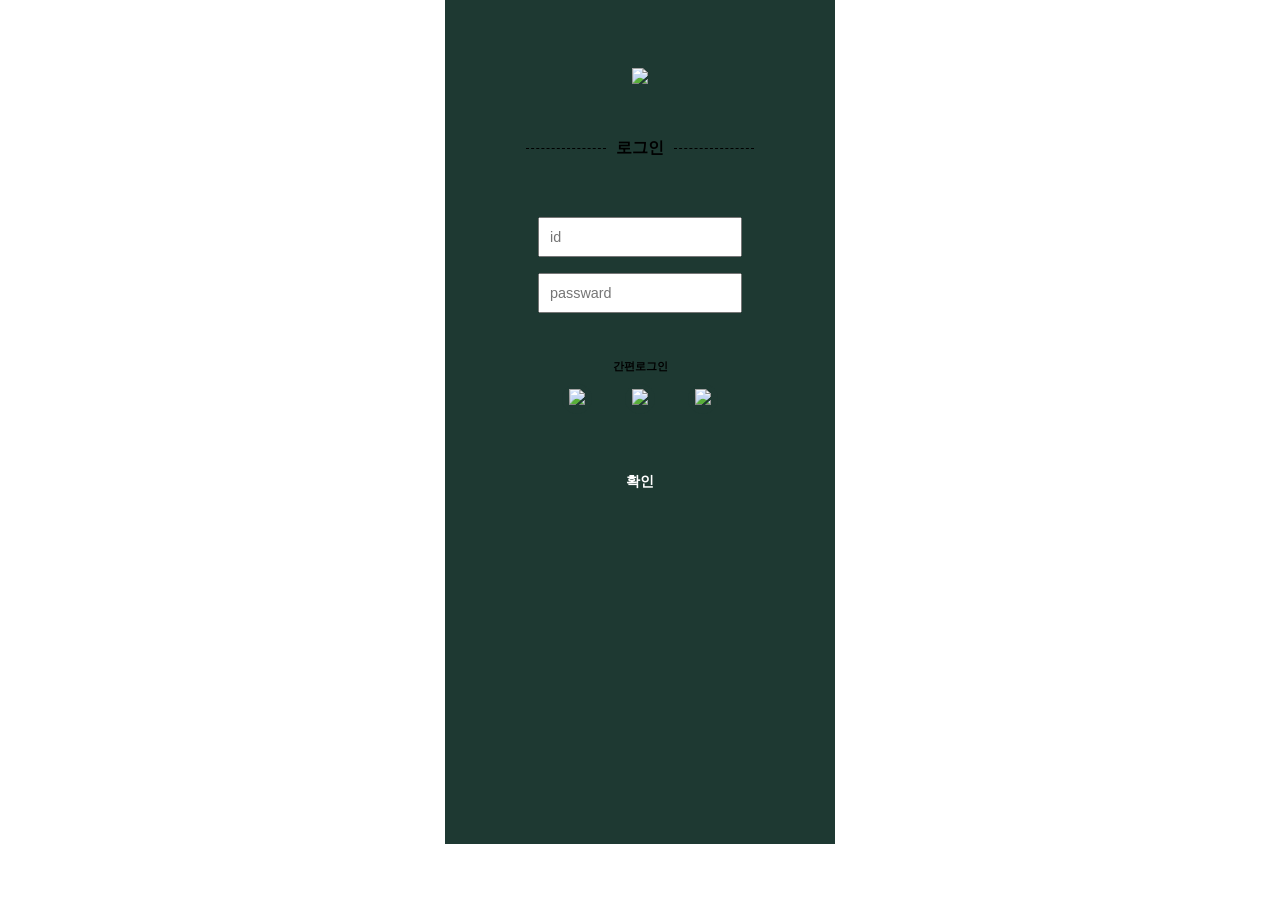
==== 2.html @ 7a39ec4b "Add files via upload" ====
<!DOCTYPE html>
<html lang="ko">
	<head>
		<meta charset="utf-8">
		<meta name="viewport" content="width=device-width">
		<title>스타벅스 리디자인</title>
		<script src="https://code.jquery.com/jquery-3.6.0.min.js" ></script>
		<link rel="stylesheet" href="css/star.css">
		
		<style>
		* {margin:0; padding:0; box-sizing:border-box;}
		img {max-width:100%; }
		#layout {	max-width:390px; margin:auto; background:#1E3932; height:844px;	position:relative; background-image:url("../img/login.jpg")}
		
		::-webkit-scrollbar {
			 width:1px; 
		}
		
		header {text-align:center; padding-top:68px;}
		header img {width:96px;}
		
		#login {justify-content:center; padding:50px 0; display:flex; align-items:center;}
		#login hr {width:80px; background:none; border:none; border-top: 1px dashed black;}
		#login h4 {margin:0 10px; font-weight:bold;}
		
		form { text-align:center;}
		form input {font-size:0.9rem; padding:10px 10px; margin:8px;}
		form input:last-child {background:#1E3932; color:white; border:none; width:270px; padding:10px 0; font-weight:bold;}
		
		#log {display:flex; justify-content:space-around; margin:10px 100px 40px 100px;}
		#log a {background:#1E3932; border-radius:50%; width:30px; height:30px;}
		#log img { padding-top:5px; width:60%;}
		p {font-size:0.7rem; font-weight:bold; margin-top:20px;}
		</style>
		
	</head>
	<body>
		<div id="layout">
			<header>
				<img src="../img/logo.png">
			</header>
			<main>  
				<div id="login">
					<hr><h4>로그인</h4><hr>
				</div>	
			</main>
			<section>
				<form action="3.html">
					<input type="text" id="fname" name="fname" placeholder="id"><br>
					<input type="text" id="lname" name="lname" placeholder="passward"><br><br>
					
					<p>간편로그인</p>
					<div id="log">
						<a><img src="../img/kaka.png"></a>
						<a><img src="../img/f.png"></a>
						<a><img src="../img/in.png"></a>
					</div>
					
					<input type="submit" value="확인" >
				</form>
			</section>
		</div>
	</body>
</html>
---- css/star.css ----
@charset utf-8;
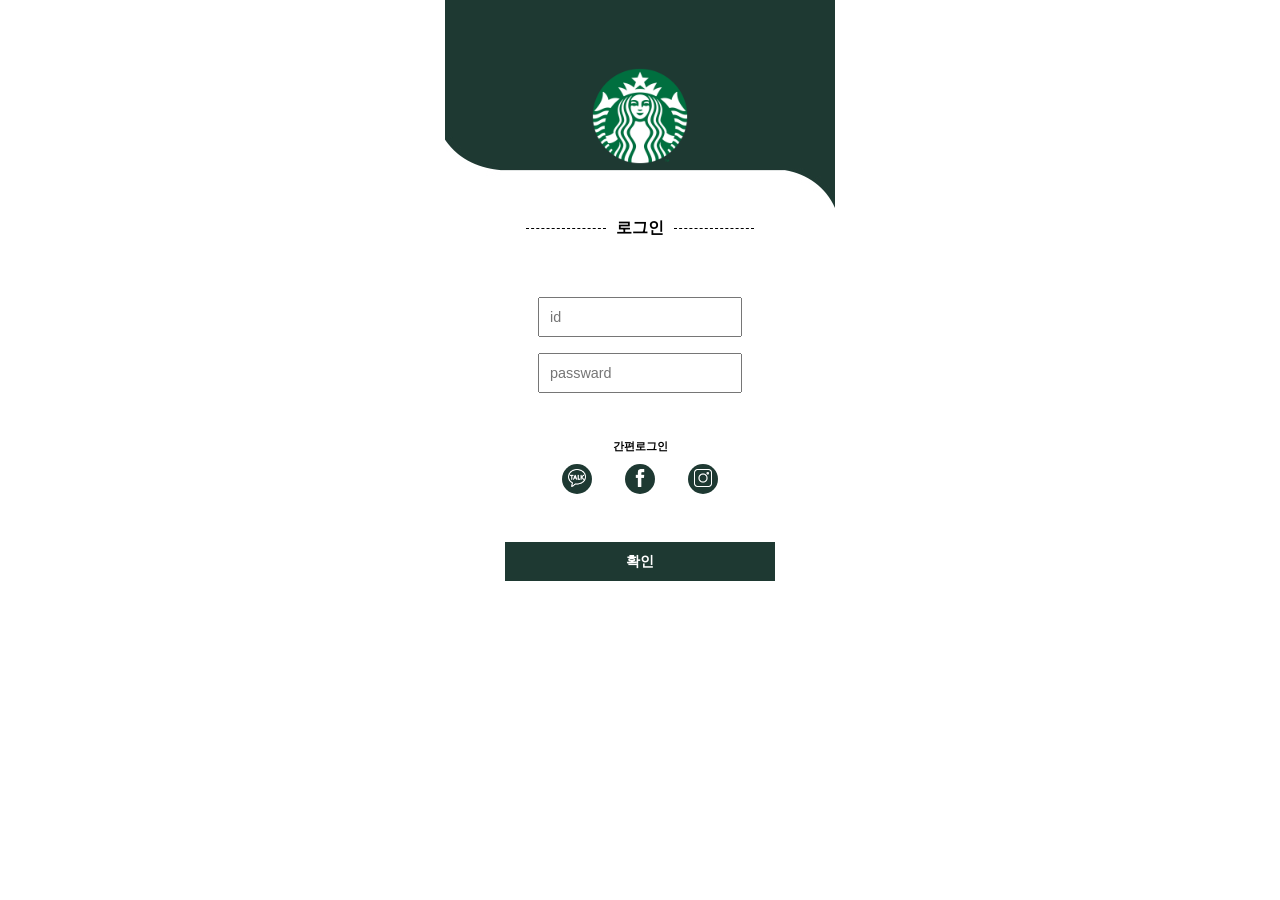
==== commit 81998330: "Add files via upload" ====
--- a/2.html
+++ b/2.html
@@ -10,7 +10,7 @@
 		<style>
 		* {margin:0; padding:0; box-sizing:border-box;}
 		img {max-width:100%; }
-		#layout {	max-width:390px; margin:auto; background:#1E3932; height:844px;	position:relative; background-image:url("../img/login.jpg")}
+		#layout {	max-width:390px; margin:auto; background:#1E3932; height:844px;	position:relative; background-image:url("img/login.jpg")}
 		
 		::-webkit-scrollbar {
 			 width:1px; 
@@ -37,7 +37,7 @@
 	<body>
 		<div id="layout">
 			<header>
-				<img src="../img/logo.png">
+				<img src="img/logo.png">
 			</header>
 			<main>  
 				<div id="login">
@@ -51,9 +51,9 @@
 					
 					<p>간편로그인</p>
 					<div id="log">
-						<a><img src="../img/kaka.png"></a>
-						<a><img src="../img/f.png"></a>
-						<a><img src="../img/in.png"></a>
+						<a><img src="img/kaka.png"></a>
+						<a><img src="img/f.png"></a>
+						<a><img src="img/in.png"></a>
 					</div>
 					
 					<input type="submit" value="확인" >
